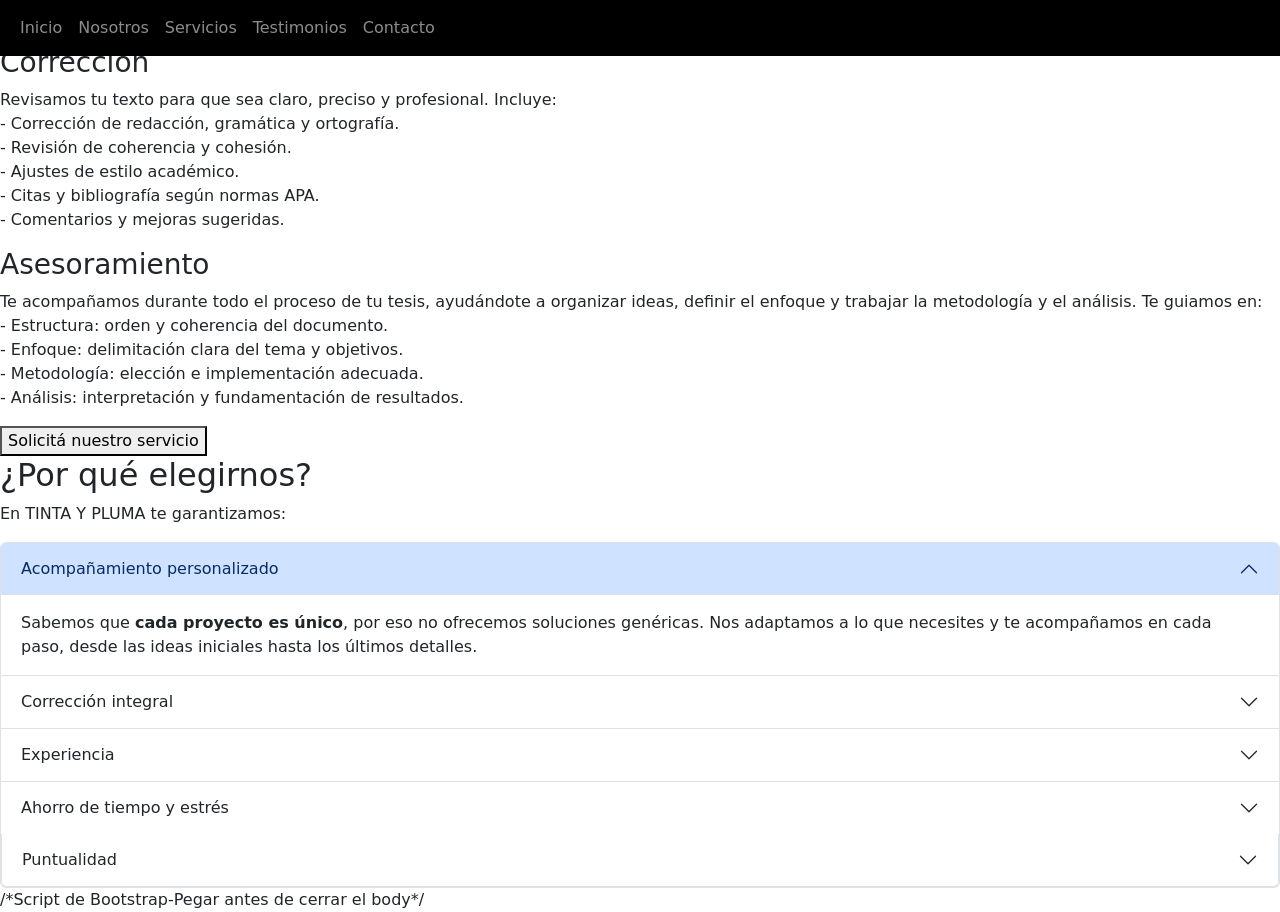
==== pages/servicios.html @ 7e674455 "eliminación doc readme md" ====
<!DOCTYPE html>
<html lang="en">

<head>
    <meta charset="UTF-8">
    <meta name="viewport" content="width=device-width, initial-scale=1.0">
    <!--Tipografías-->
    <link rel="preconnect" href="https://fonts.googleapis.com">
    <link rel="preconnect" href="https://fonts.gstatic.com" crossorigin>
    <link
        href="https://fonts.googleapis.com/css2?family=Inter:ital,opsz,wght@0,14..32,100..900;1,14..32,100..900&family=Merriweather+Sans:ital,wght@0,300..800;1,300..800&family=Merriweather:ital,opsz,wght@0,18..144,300..900;1,18..144,300..900&display=swap"
        rel="stylesheet">
    <!--CSS-->
    <link rel="stylesheet" href="style.css">
    <title>Tinta y Pluma Correcciones | Servicios</title>
    <!--Frameworks-->
    <link href="https://cdn.jsdelivr.net/npm/bootstrap@5.3.8/dist/css/bootstrap.min.css" rel="stylesheet"
        integrity="sha384-sRIl4kxILFvY47J16cr9ZwB07vP4J8+LH7qKQnuqkuIAvNWLzeN8tE5YBujZqJLB" crossorigin="anonymous">
</head>

<body>
    <header>
        <div class="oscurecerFondo">
            <nav class="navbar navbar-expand-lg navbar-dark bg-black position-fixed w-100">
                <div class="container-fluid">
                    <button class="navbar-toggler" type="button" data-bs-toggle="collapse" data-bs-target="#navbarNav"
                        aria-controls="navbarNav" aria-expanded="false" aria-label="Toggle navigation">
                        <span class="navbar-toggler-icon"></span>
                    </button>
                    <div class="collapse navbar-collapse" id="navbarNav">
                        <ul class="navbar-nav">
                            <li class="nav-item">
                                <a class="nav-link" href="../index.html">Inicio</a>
                            </li>
                            <li class="nav-item">
                                <a class="nav-link" href="#">Nosotros</a>
                            </li>
                            <li class="nav-item">
                                <a class="nav-link" href="./pages/servicios.html">Servicios</a>
                            </li>
                            <li class="nav-item">
                                <a class="nav-link" href="#">Testimonios</a>
                            </li>
                            <li class="nav-item">
                                <a class="nav-link" href="#">Contacto</a>
                            </li>
                        </ul>
                    </div>
                </div>
            </nav>
        </div>
    </header>
    <main>
        <section class="indexMain_contenedorServicios">
            <h2>Servicios</h2>
            <div class="indexMain_cardServicios">
                <article class="indexMain_cardCorreccion">
                    <h3>Corrección</h3>
                    <p>Revisamos tu texto para que sea claro, preciso y profesional. Incluye: <br>
                        - Corrección de redacción, gramática y ortografía. <br>
                        - Revisión de coherencia y cohesión. <br>
                        - Ajustes de estilo académico. <br>
                        - Citas y bibliografía según normas APA. <br>
                        - Comentarios y mejoras sugeridas.</p>
                </article>
                <article class="indexMain_cardAsesoramiento">
                    <h3>Asesoramiento</h3>
                    <p>Te acompañamos durante todo el proceso de tu tesis, ayudándote a organizar ideas, definir el
                        enfoque y trabajar la metodología y el análisis. Te guiamos en: <br>
                        - Estructura: orden y coherencia del documento. <br>
                        - Enfoque: delimitación clara del tema y objetivos. <br>
                        - Metodología: elección e implementación adecuada.<br>
                        - Análisis: interpretación y fundamentación de resultados.</p>
                </article>
            </div>
            <button>Solicitá nuestro servicio</button>
        </section>
        <section class="indexMain_AcordionPorQueElegirnos">
            <div>
                <h2>¿Por qué elegirnos?</h2>
                <p>En TINTA Y PLUMA te garantizamos:</p>
            </div>
            <div class="accordion" id="accordionPanelsStayOpenExample">
                <div class="accordion-item">
                    <h2 class="accordion-header">
                        <button class="accordion-button" type="button" data-bs-toggle="collapse"
                            data-bs-target="#panelsStayOpen-collapseOne" aria-expanded="true"
                            aria-controls="panelsStayOpen-collapseOne">
                            Acompañamiento personalizado
                        </button>
                    </h2>
                    <div id="panelsStayOpen-collapseOne" class="accordion-collapse collapse show">
                        <div class="accordion-body">
                            Sabemos que <strong>cada proyecto es único</strong>, por eso no ofrecemos soluciones
                            genéricas. Nos adaptamos a lo que
                            necesites y te acompañamos en cada paso, desde las ideas iniciales hasta los últimos
                            detalles.
                        </div>
                    </div>
                </div>
                <div class="accordion-item">
                    <h2 class="accordion-header">
                        <button class="accordion-button collapsed" type="button" data-bs-toggle="collapse"
                            data-bs-target="#panelsStayOpen-collapseTwo" aria-expanded="false"
                            aria-controls="panelsStayOpen-collapseTwo">
                            Corrección integral
                        </button>
                    </h2>
                    <div id="panelsStayOpen-collapseTwo" class="accordion-collapse collapse">
                        <div class="accordion-body">
                            Además de corregir la <strong>ortografía y gramática</strong>, nos aseguramos de que el
                            contenido sea claro, coherente
                            y esté bien estructurado.
                        </div>
                    </div>
                </div>
                <div class="accordion-item">
                    <h2 class="accordion-header">
                        <button class="accordion-button collapsed" type="button" data-bs-toggle="collapse"
                            data-bs-target="#panelsStayOpen-collapseThree" aria-expanded="false"
                            aria-controls="panelsStayOpen-collapseThree">
                            Experiencia
                        </button>
                    </h2>
                    <div id="panelsStayOpen-collapseThree" class="accordion-collapse collapse">
                        <div class="accordion-body">
                            No solo trabajamos en asesoría académica y corrección, si no que también colaboramos en el
                            ámbito universitario como adscriptos, investigadores y directores de tesis, por lo que
                            <strong>conocemos las exigencias de las instituciones universitarias</strong>.
                        </div>
                    </div>
                </div>
                <div class="accordion-item">
                    <h2 class="accordion-header">
                        <button class="accordion-button collapsed" type="button" data-bs-toggle="collapse"
                            data-bs-target="#panelsStayOpen-collapseFour" aria-expanded="false"
                            aria-controls="panelsStayOpen-collapseFour">
                            Ahorro de tiempo y estrés
                        </button>
                    </h2>
                    <div id="panelsStayOpen-collapseFour" class="accordion-collapse collapse">
                        <div class="accordion-body">
                            Dejá las preocupaciones de la redacción y las citas en nuestras manos. Sabemos que los
                            trabajos
                            académicos pueden ser abrumadores, pero <strong>estamos para hacer el proceso mucho más
                                sencillo</strong> .
                        </div>
                    </div>
                    <div class="accordion-item">
                        <h2 class="accordion-header">
                            <button class="accordion-button collapsed" type="button" data-bs-toggle="collapse"
                                data-bs-target="#panelsStayOpen-collapseFive" aria-expanded="false"
                                aria-controls="panelsStayOpen-collapseFive">
                                Puntualidad
                            </button>
                        </h2>
                        <div id="panelsStayOpen-collapseFive" class="accordion-collapse collapse">
                            <div class="accordion-body">
                                Entendemos la importancia de los plazos, por eso nos comprometemos a entregar tu
                                proyecto corregido a tiempo, <strong>sin retrasos</strong>.

                            </div>
                        </div>
                    </div>
                </div>

            </div>
        </section>
        /*Script de Bootstrap-Pegar antes de cerrar el body*/
        <script src="https://cdn.jsdelivr.net/npm/bootstrap@5.3.8/dist/js/bootstrap.bundle.min.js"
            integrity="sha384-FKyoEForCGlyvwx9Hj09JcYn3nv7wiPVlz7YYwJrWVcXK/BmnVDxM+D2scQbITxI"
            crossorigin="anonymous"></script>
    </main>
    <footer></footer>
</body>

</html>
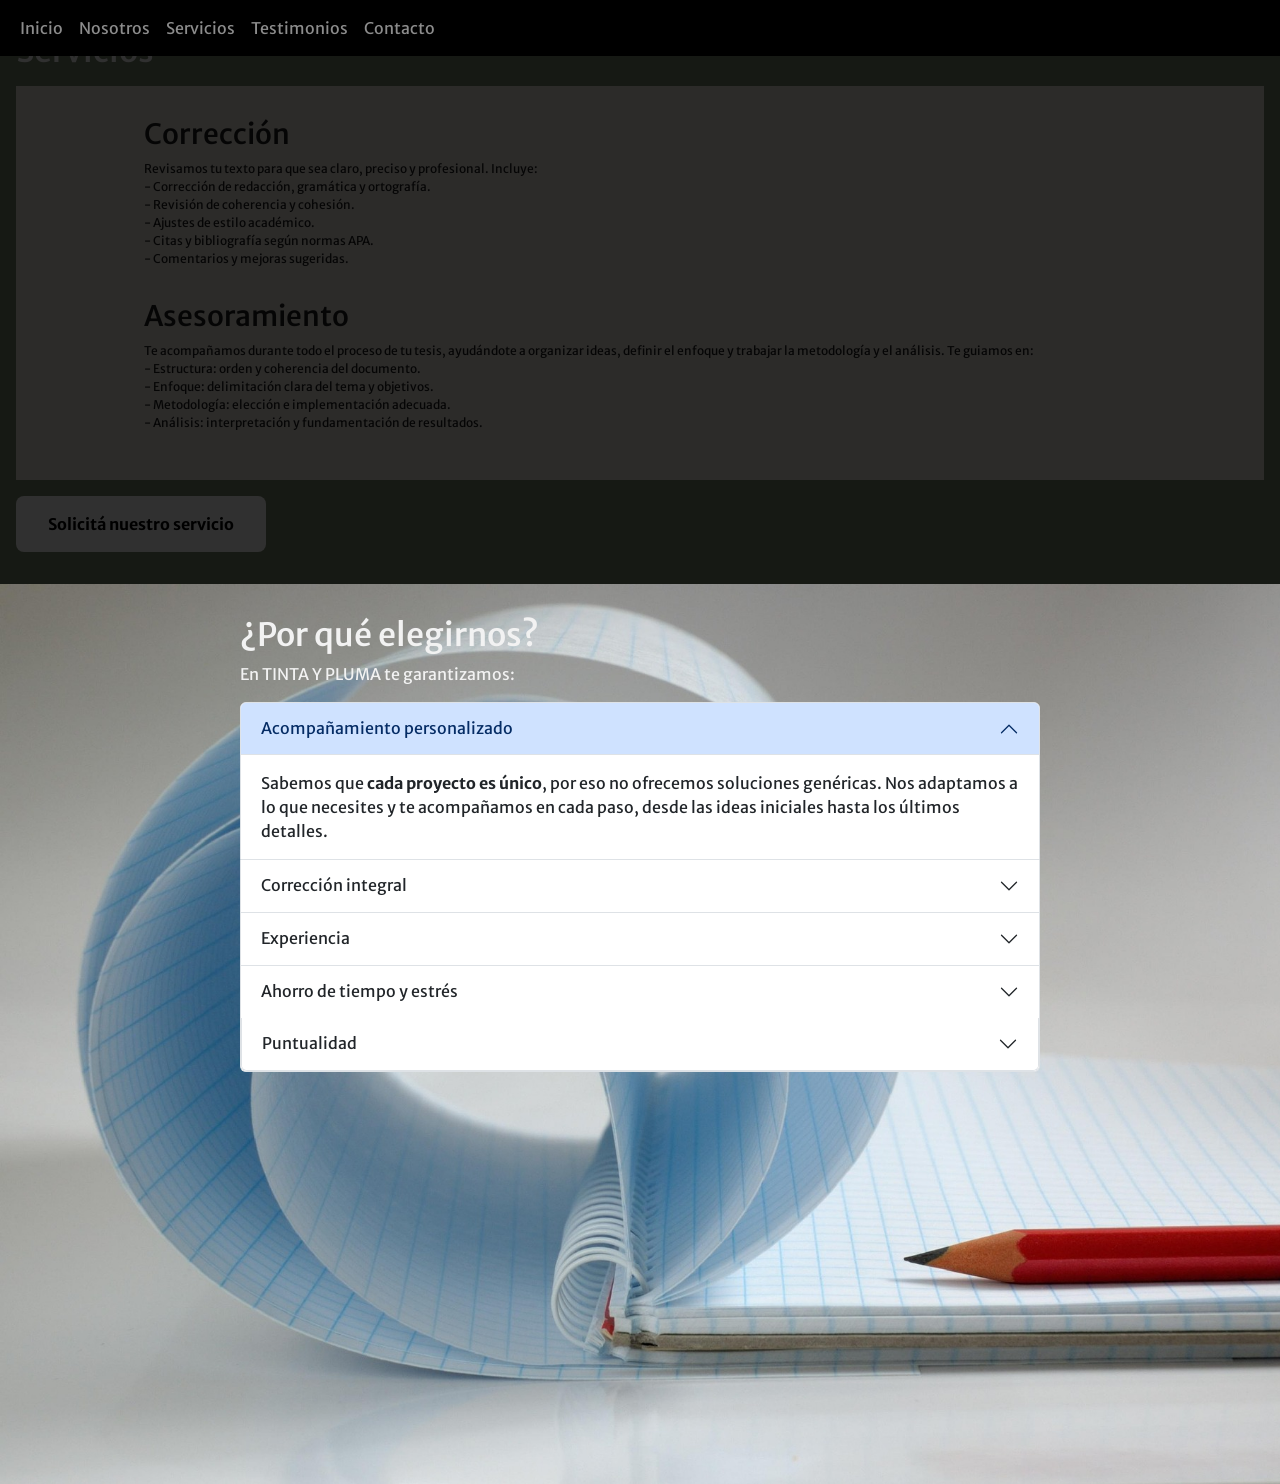
==== commit cbbe427c: "Creacion html Contacto" ====
--- a/pages/servicios.html
+++ b/pages/servicios.html
@@ -4,6 +4,7 @@
 <head>
     <meta charset="UTF-8">
     <meta name="viewport" content="width=device-width, initial-scale=1.0">
+    <title>Tinta y Pluma Correcciones | Servicios</title>
     <!--Tipografías-->
     <link rel="preconnect" href="https://fonts.googleapis.com">
     <link rel="preconnect" href="https://fonts.gstatic.com" crossorigin>
@@ -11,8 +12,8 @@
         href="https://fonts.googleapis.com/css2?family=Inter:ital,opsz,wght@0,14..32,100..900;1,14..32,100..900&family=Merriweather+Sans:ital,wght@0,300..800;1,300..800&family=Merriweather:ital,opsz,wght@0,18..144,300..900;1,18..144,300..900&display=swap"
         rel="stylesheet">
     <!--CSS-->
-    <link rel="stylesheet" href="style.css">
-    <title>Tinta y Pluma Correcciones | Servicios</title>
+    <link rel="stylesheet" href="../css/styles.css">
+
     <!--Frameworks-->
     <link href="https://cdn.jsdelivr.net/npm/bootstrap@5.3.8/dist/css/bootstrap.min.css" rel="stylesheet"
         integrity="sha384-sRIl4kxILFvY47J16cr9ZwB07vP4J8+LH7qKQnuqkuIAvNWLzeN8tE5YBujZqJLB" crossorigin="anonymous">
@@ -166,12 +167,17 @@
 
             </div>
         </section>
-        /*Script de Bootstrap-Pegar antes de cerrar el body*/
-        <script src="https://cdn.jsdelivr.net/npm/bootstrap@5.3.8/dist/js/bootstrap.bundle.min.js"
-            integrity="sha384-FKyoEForCGlyvwx9Hj09JcYn3nv7wiPVlz7YYwJrWVcXK/BmnVDxM+D2scQbITxI"
-            crossorigin="anonymous"></script>
+
     </main>
-    <footer></footer>
+    <footer>
+
+    </footer>
+
+    
+     <!--Script de Bootstrap-Pegar antes de cerrar el body-->
+    <script src="https://cdn.jsdelivr.net/npm/bootstrap@5.3.8/dist/js/bootstrap.bundle.min.js"
+        integrity="sha384-FKyoEForCGlyvwx9Hj09JcYn3nv7wiPVlz7YYwJrWVcXK/BmnVDxM+D2scQbITxI"
+        crossorigin="anonymous"></script>
 </body>
 
 </html>
--- a/css/styles.css
+++ b/css/styles.css
@@ -0,0 +1,197 @@
+.button, .indexMain_contenedorServicios button, .indexHeader_contenedorInferior button {
+  background-color: #F2F2F2;
+  border: none;
+  padding: 1rem 2rem;
+  border-radius: 0.5rem;
+  font-weight: bold;
+}
+.button:hover, .indexMain_contenedorServicios button:hover, .indexHeader_contenedorInferior button:hover {
+  transform: translateY(-2px);
+  opacity: 0.8;
+}
+
+/**Reset**/
+* {
+  font-family: "Merriweather Sans", sans-serif;
+  /**Se agrega "sans-serif" por si falla la primera**/
+  margin: 0;
+  padding: 0;
+  box-sizing: border-box;
+}
+
+.colorBlanco {
+  color: #F2F2F2;
+}
+
+.oscurecerFondo {
+  position: absolute;
+  top: 0;
+  left: 0;
+  width: 100%;
+  height: 100%;
+  background-color: rgba(0, 0, 0, 0.8);
+}
+
+/**Header**/
+.indexHeader {
+  background-image: url(../img/escritorio1.jpg);
+  background-size: cover;
+  background-repeat: no-repeat;
+  height: 100vh;
+  position: relative;
+}
+
+.indexHeader h1,
+.indexHeader h2,
+.indexHeader p {
+  color: #F2F2F2;
+  text-align: center;
+}
+
+.indexHeader_contenedorInferior {
+  display: flex;
+  flex-direction: column;
+  justify-content: center;
+  align-items: center;
+  gap: 1rem;
+  padding: 0 2rem;
+  height: 100vh;
+}
+
+.indexHeader_contenedorInferior h2 {
+  font-family: "Merriweather";
+  font-size: 1.5rem;
+  font-weight: bold;
+}
+
+.indexHeader_contenedorInferior h1 {
+  font-size: 2rem;
+  font-weight: bold;
+}
+
+.indexHeader_contenedorInferior p {
+  /**italic**/
+  font-weight: 300;
+  font-style: italic;
+  color: #F2F2F2;
+}
+
+/**MAIN**/
+indexMain_contenedorSuperior {
+  margin: 2rem 0;
+}
+
+.indexMain_QuienesSomos {
+  display: flex;
+  flex-direction: column;
+  justify-content: flex-start;
+  align-items: flex-start;
+  color: #1B1B1B;
+  gap: 1rem;
+  padding: 1rem;
+  margin: 2rem 0;
+}
+
+.indexMain_QueHacemos {
+  display: flex;
+  flex-direction: column;
+  justify-content: flex-start;
+  align-items: flex-start;
+  color: #1B1B1B;
+  gap: 1rem;
+  padding: 1rem;
+  margin: 2rem 0;
+}
+
+.indexMain_ComoTrabajamos {
+  display: flex;
+  flex-direction: column;
+  justify-content: flex-start;
+  align-items: flex-start;
+  color: #1B1B1B;
+  gap: 1rem;
+  padding: 1rem;
+  margin: 2rem 0;
+}
+
+.indexMain_contenedorServicios {
+  background-color: #6F7C65;
+  padding: 2rem 1rem;
+  color: #F2F2F2;
+}
+
+.indexMain_contenedorServicios button {
+  align-content: center;
+}
+
+.indexMain_cardServicios {
+  background-color: #DCD6CE;
+  display: flexbox;
+  justify-content: flex-start;
+  gap: 2rem;
+  padding: 1rem;
+  margin: 1rem 0;
+  color: #1B1B1B;
+}
+
+.indexMain_cardServicios p {
+  font-size: 12px;
+}
+
+.indexMain_AcordionPorQueElegirnos {
+  background-image: url(../img/mainServiciosAcordion.jpg);
+  background-size: cover;
+  background-repeat: no-repeat;
+  height: 90vh;
+  position: relative;
+  padding: 3rem 2rem;
+  color: #F2F2F2;
+}
+
+.indexMain_AcordionPorQueElegirnos p {
+  font-size: 16px;
+}
+
+/**MediaQueries INDEX**/
+/**Tablet**/
+@media (min-width: 500px) {
+  .indexHeader_contenedorInferior {
+    width: 70%;
+    margin: 0 auto;
+  }
+}
+/**Desktop**/
+@media (min-width: 800px) {
+  .indexHeader_contenedorInferior {
+    align-items: flex-start;
+    width: 70%;
+    margin: 0 auto;
+  }
+  .indexHeader p {
+    text-align: left;
+  }
+  .indexHeader_contenedorInferior button {
+    align-self: center;
+  }
+  .indexMain_contenedorServicios {
+    height: 100%;
+  }
+  .indexMain_cardServicios {
+    display: flex;
+    flex-wrap: wrap;
+    justify-content: space-between;
+    gap: 1rem;
+    padding: 2rem 8rem;
+  }
+  .indexMain_AcordionPorQueElegirnos {
+    background-image: url(../img/cuaderno2.jpg);
+    background-size: cover;
+    background-repeat: repeat;
+    height: 100vh;
+    width: 100%;
+    padding: 2rem 15rem;
+    color: #F2F2F2;
+  }
+}
+
+/*# sourceMappingURL=styles.css.map */
